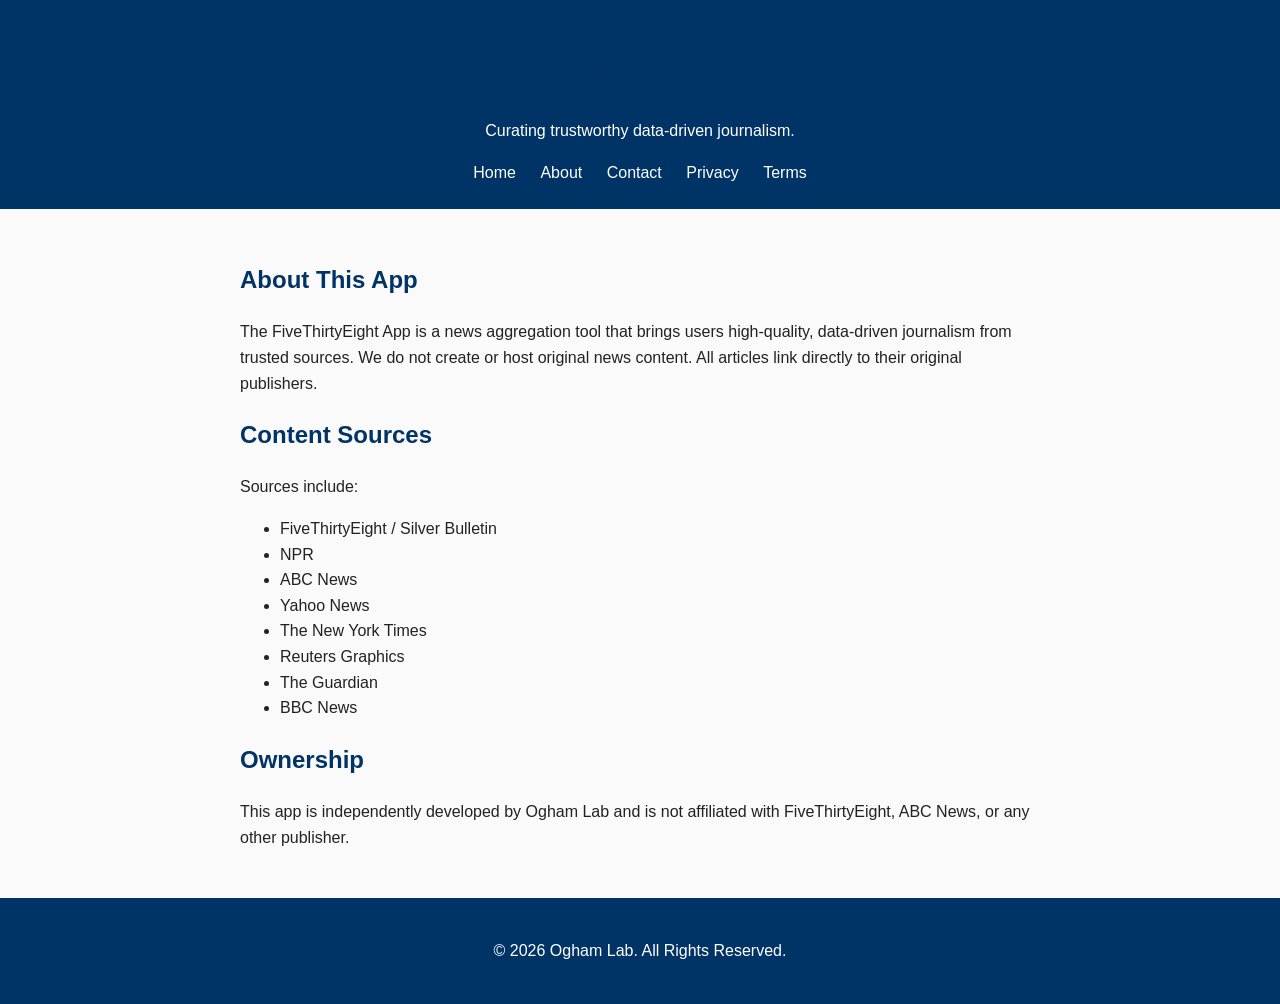
==== about.html @ 7a6ec431 "Create about.html" ====
<!DOCTYPE html>
<html lang="en">
<head>
  <meta charset="UTF-8">
  <title>About – FiveThirtyEight App</title>
  <link rel="stylesheet" href="styles.css">
</head>
<body>

<header>
  <h1>FiveThirtyEight App</h1>
  <p>Curating trustworthy data-driven journalism.</p>
  <nav>
    <a href="index.html">Home</a>
    <a href="about.html">About</a>
    <a href="contact.html">Contact</a>
    <a href="privacy.html">Privacy</a>
    <a href="terms.html">Terms</a>
  </nav>
</header>

<main>
  <h2>About This App</h2>
  <p>
    The FiveThirtyEight App is a news aggregation tool that brings users high‑quality,
    data‑driven journalism from trusted sources. We do not create or host original news content.
    All articles link directly to their original publishers.
  </p>

  <h2>Content Sources</h2>
  <p>Sources include:</p>
  <ul>
    <li>FiveThirtyEight / Silver Bulletin</li>
    <li>NPR</li>
    <li>ABC News</li>
    <li>Yahoo News</li>
    <li>The New York Times</li>
    <li>Reuters Graphics</li>
    <li>The Guardian</li>
    <li>BBC News</li>
  </ul>

  <h2>Ownership</h2>
  <p>
    This app is independently developed by Ogham Lab and is not affiliated with FiveThirtyEight,
    ABC News, or any other publisher.
  </p>
</main>

<footer>
  <p>© 2026 Ogham Lab. All Rights Reserved.</p>
</footer>

</body>
</html>
---- styles.css ----
body {
  font-family: Arial, sans-serif;
  margin: 0;
  background: #fafafa;
  color: #222;
  line-height: 1.6;
}
header, footer {
  background: #003366;
  color: white;
  text-align: center;
  padding: 1.5rem;
}
main {
  padding: 2rem;
  max-width: 800px;
  margin: auto;
}
h1, h2 {
  color: #003366;
}
a { color: #0066cc; text-decoration: none; }
a:hover { text-decoration: underline; }
nav {
  margin-top: 1rem;
}
nav a {
  color: white;
  margin: 0 10px;
  text-decoration: none;
}
nav a:hover {
  text-decoration: underline;
}
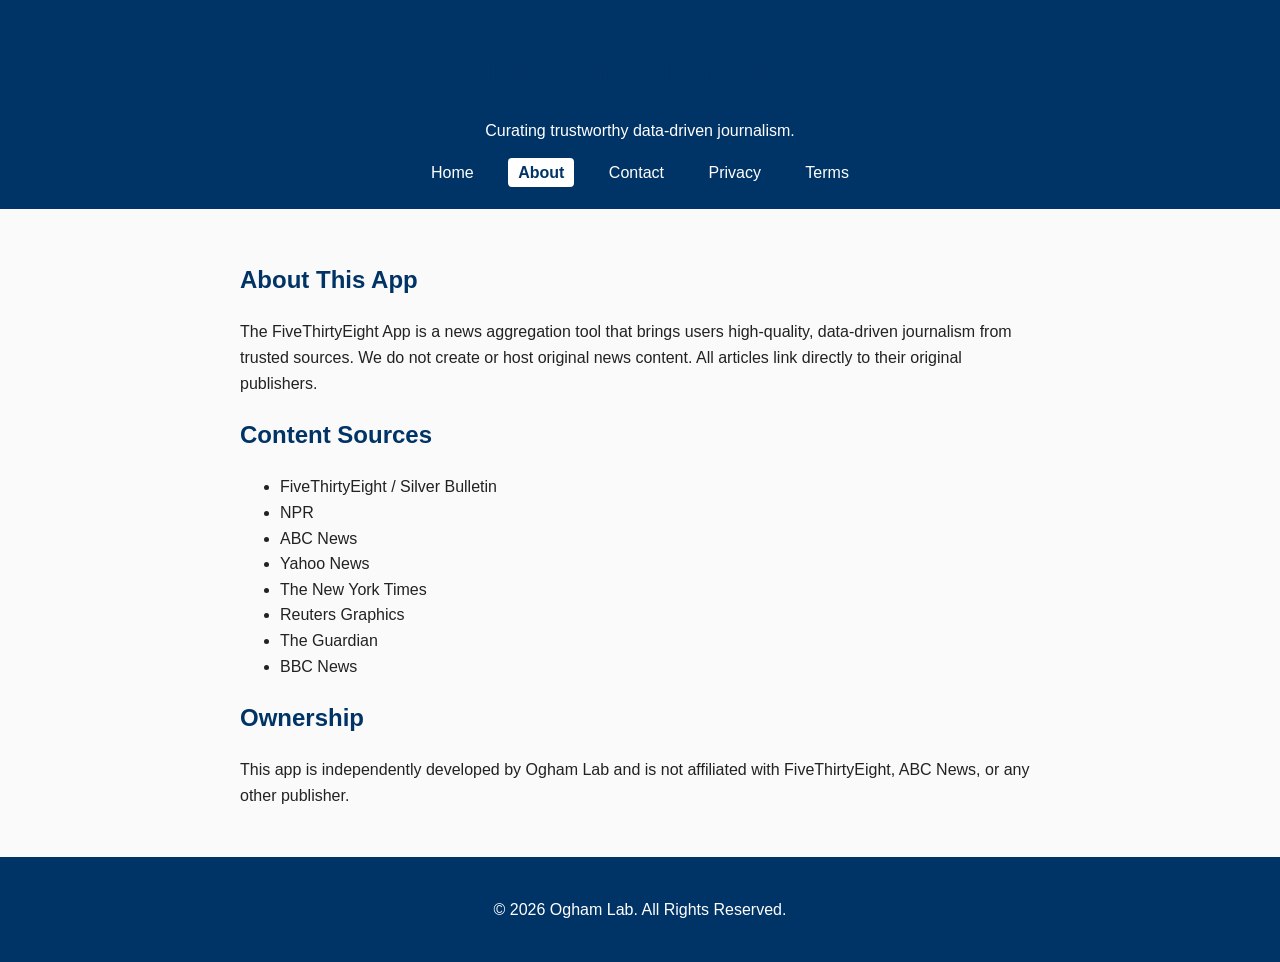
==== commit 6fbd8a0f: "Update about.html" ====
--- a/about.html
+++ b/about.html
@@ -1,4 +1,5 @@
-<!DOCTYPE html>
+
+    <!DOCTYPE html>
 <html lang="en">
 <head>
   <meta charset="UTF-8">
@@ -10,9 +11,10 @@
 <header>
   <h1>FiveThirtyEight App</h1>
   <p>Curating trustworthy data-driven journalism.</p>
+
   <nav>
     <a href="index.html">Home</a>
-    <a href="about.html">About</a>
+    <a href="about.html" class="active">About</a>
     <a href="contact.html">Contact</a>
     <a href="privacy.html">Privacy</a>
     <a href="terms.html">Terms</a>
@@ -28,7 +30,6 @@
   </p>
 
   <h2>Content Sources</h2>
-  <p>Sources include:</p>
   <ul>
     <li>FiveThirtyEight / Silver Bulletin</li>
     <li>NPR</li>
--- a/styles.css
+++ b/styles.css
@@ -5,30 +5,52 @@
   color: #222;
   line-height: 1.6;
 }
+
 header, footer {
   background: #003366;
   color: white;
   text-align: center;
   padding: 1.5rem;
 }
+
+nav {
+  margin-top: 1rem;
+}
+
+nav a {
+  color: white;
+  margin: 0 10px;
+  text-decoration: none;
+  padding: 6px 10px;
+  border-radius: 4px;
+}
+
+nav a:hover {
+  background: rgba(255,255,255,0.2);
+}
+
+nav a.active {
+  background: white;
+  color: #003366;
+  font-weight: bold;
+}
+
 main {
   padding: 2rem;
   max-width: 800px;
   margin: auto;
 }
+
 h1, h2 {
   color: #003366;
 }
-a { color: #0066cc; text-decoration: none; }
-a:hover { text-decoration: underline; }
-nav {
-  margin-top: 1rem;
-}
-nav a {
-  color: white;
-  margin: 0 10px;
+
+a {
+  color: #0066cc;
   text-decoration: none;
 }
-nav a:hover {
+
+a:hover {
   text-decoration: underline;
 }
+
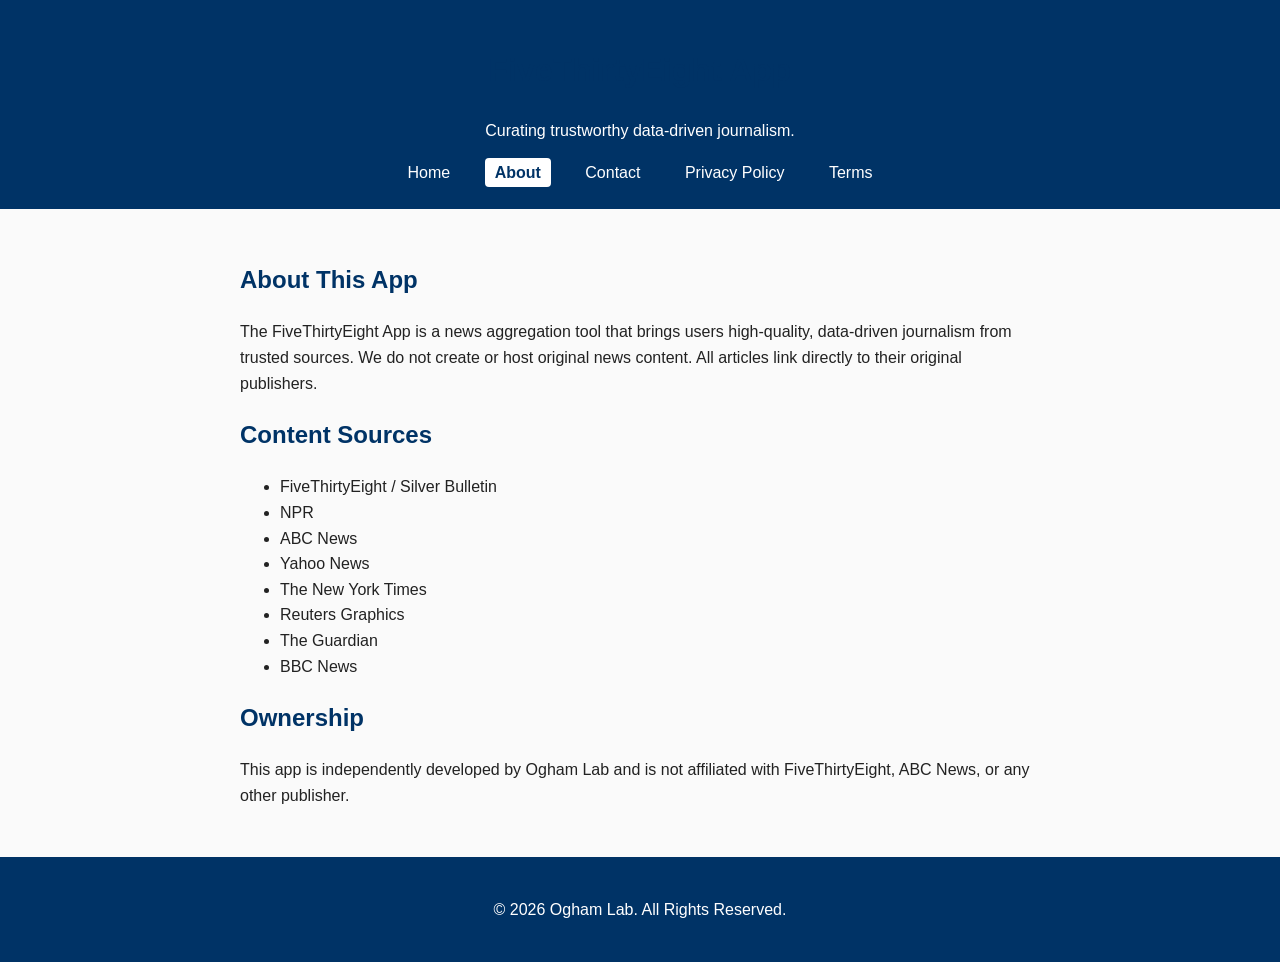
==== commit ad1961a8: "Update about.html" ====
--- a/about.html
+++ b/about.html
@@ -16,7 +16,7 @@
     <a href="index.html">Home</a>
     <a href="about.html" class="active">About</a>
     <a href="contact.html">Contact</a>
-    <a href="privacy.html">Privacy</a>
+    <a href="privacy.html">Privacy Policy</a>
     <a href="terms.html">Terms</a>
   </nav>
 </header>
